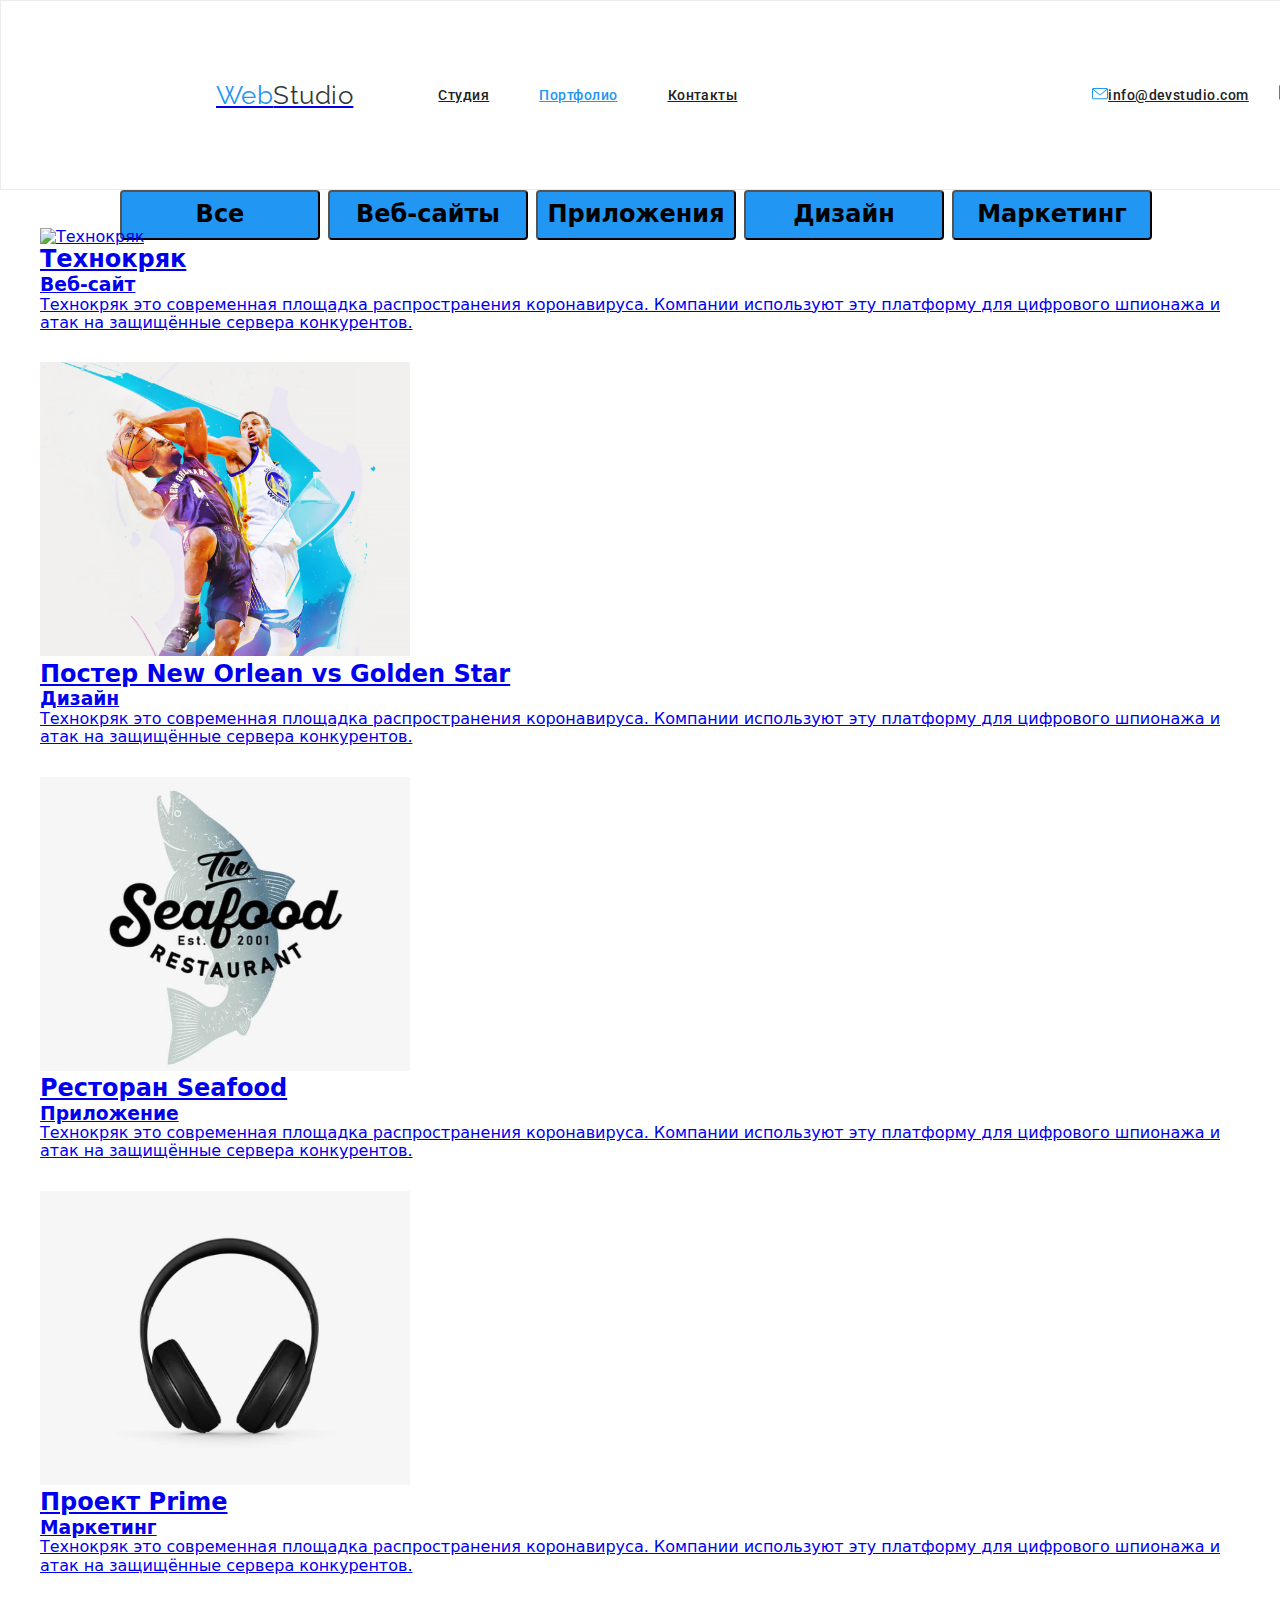
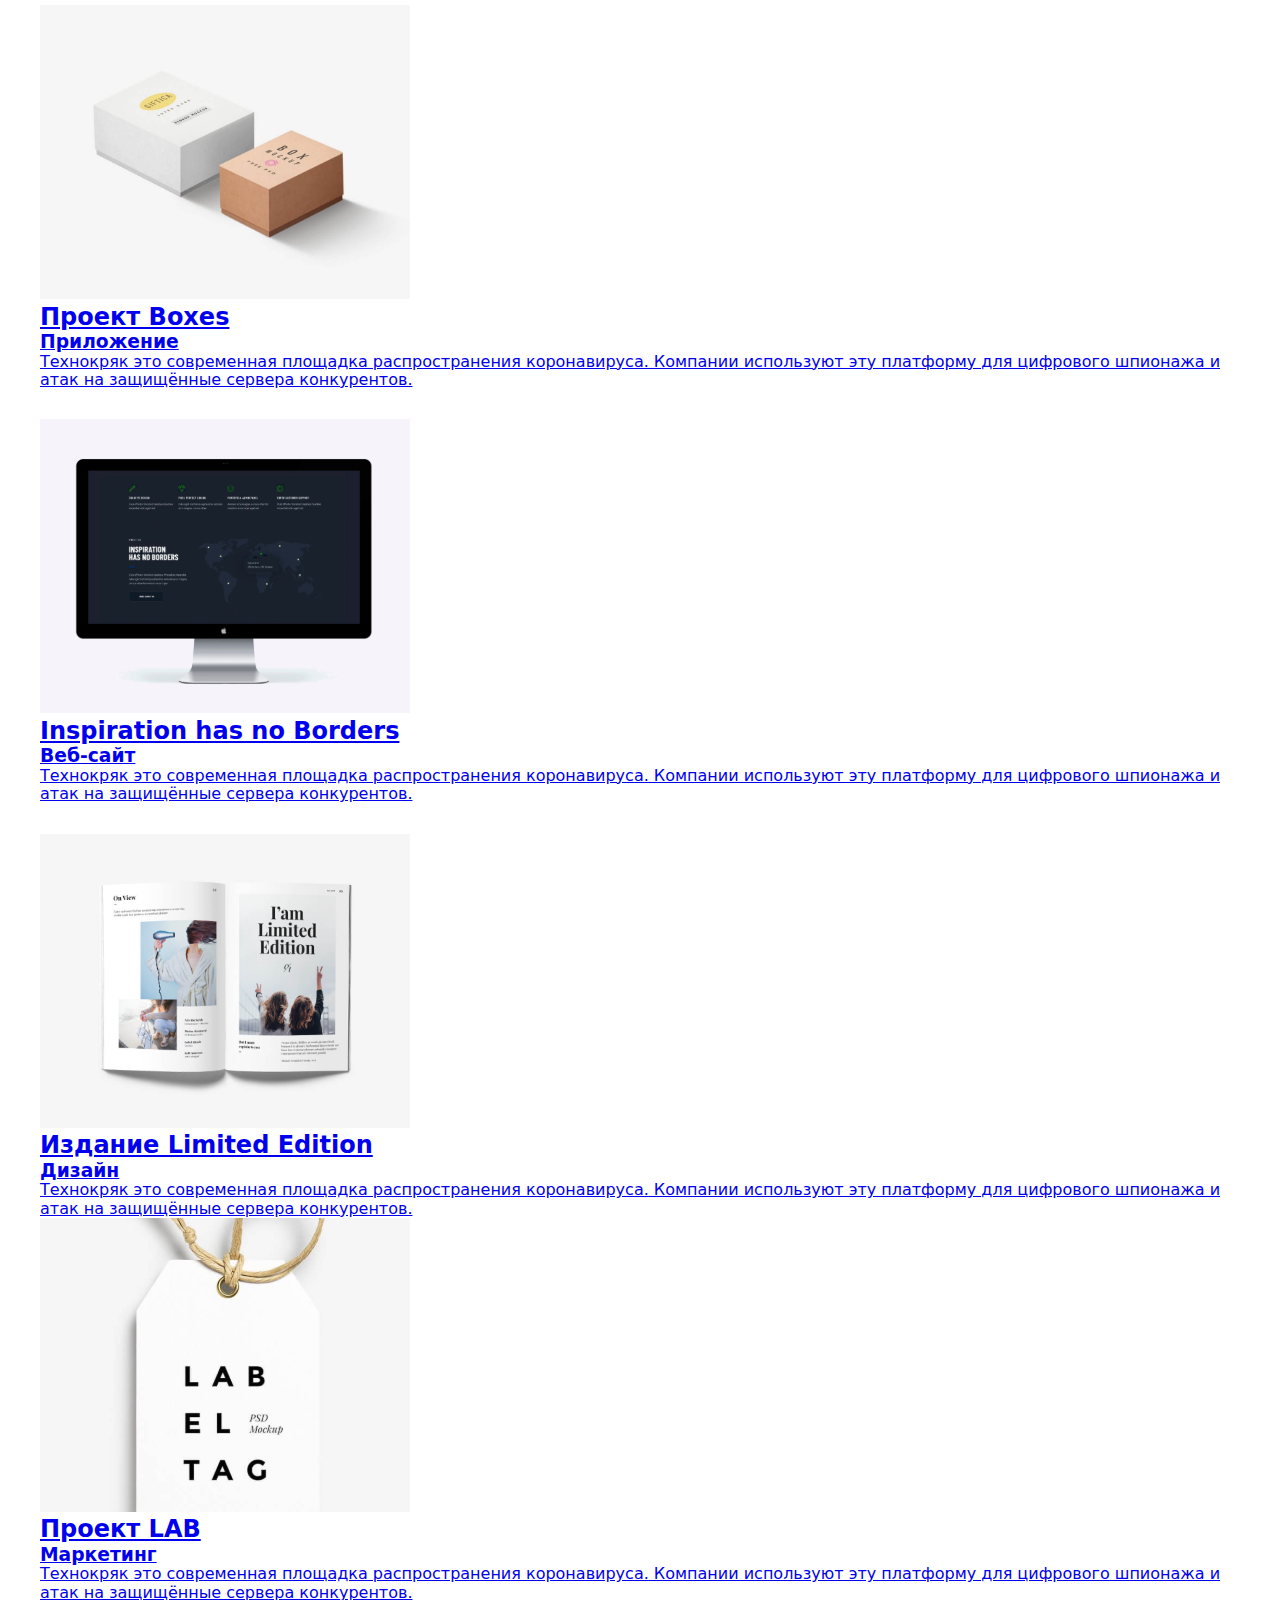
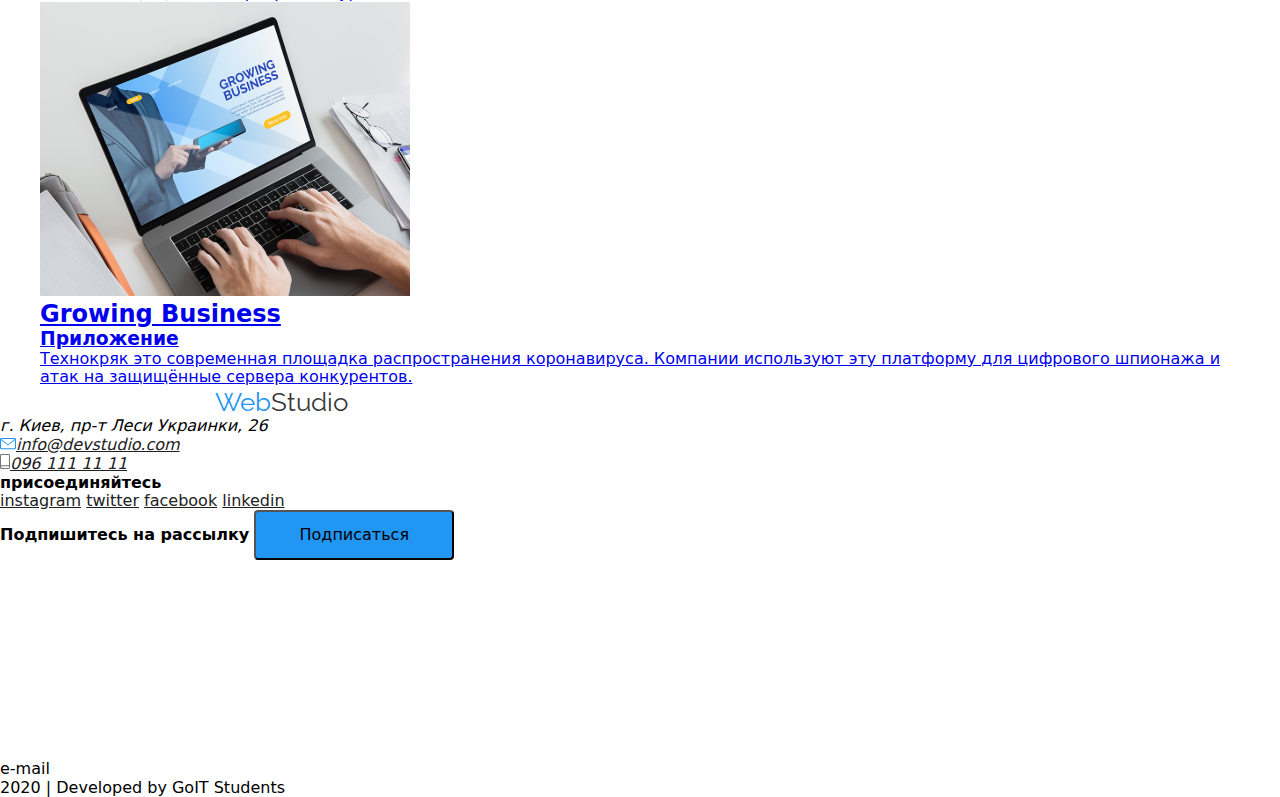
==== portfolio.html @ 836e1d55 "Add files via upload" ====
<!DOCTYPE html>
<html lang="ru">
  <head>
    <meta charset="UTF-8" />
    <meta name="viewport" content="width=device-width, initial-scale=1.0" />
    <title>Document</title>
    <link
      href="https://fonts.googleapis.com/css2?family=Raleway:wght@700&family=Roboto:wght@400;500;700&display=swap"
      rel="stylesheet"
    />
    <link rel="stylesheet" href="./css/styles.css" />
    <link
      rel="stylesheet"
      href="https://cdnjs.cloudflare.com/ajax/libs/modern-normalize/0.6.0/modern-normalize.min.css"
    />
  </head>

  <body class="body">
    <!-- Шапка сайта -->
    <header class="header">
      <nav class="nav">
        <a href="./index.html">
          <p class="web-stydio">
            <span class="web">Web</span><span class="studio">Studio</span>
          </p>
        </a>

        <ul class="site-nav-list">
          <li class="item"><a href="./index.html" class="link">Студия</a></li>
          <li class="item">
            <a href="./portfolio.html" class="link-current">Портфолио</a>
          </li>
          <li class="item">
            <a href="./contact.html" class="link">Контакты</a>
          </li>
        </ul>

        <ul class="contact-list">
          <li class="item">
            <a href="mailto:info@devstudio.com" class="link"
              ><img
                src="./images/envelope_hover.svg"
                alt="envelope"
              />info@devstudio.com
            </a>
          </li>

          <li class="item">
            <a href="tel:+380961111111" class="link"
              ><img src="./images/smartphone.svg" alt="smartphone" />096 111 11
              11
            </a>
          </li>
        </ul>
      </nav>
    </header>

    <main>
      <!-- Навигация -->
      <section class="portfolio-container">
        <!--<h1>Фильтр</h1>-->
        <ul class="port-nav">
          <div class="port-nav-list">
            <li class="list">
              <button class="button">
                <h2>Все</h2>
                <a href="portfolio.html"></a>
              </button>
            </li>
          </div>

          <div class="port-nav-list">
            <li class="list">
              <button class="button">
                <h2>Веб-сайты</h2>
                <a href="portfolio.html"></a>
              </button>
            </li>
          </div>

          <div class="port-nav-list">
            <li class="list">
              <button class="button">
                <h2>Приложения</h2>
                <a href="portfolio.html"></a>
              </button>
            </li>
          </div>

          <div class="port-nav-list">
            <li class="list">
              <button class="button">
                <h2>Дизайн</h2>
                <a href="portfolio.html"></a>
              </button>
            </li>
          </div>

          <div class="port-nav-list">
            <li class="list">
              <button class="button">
                <h2>Маркетинг</h2>
                <a href="portfolio.html"></a>
              </button>
            </li>
          </div>
        </ul>

        <!-- Наши проэкты -->

        <ul class="portfolio-project">
          <div class="portfolio-item">
            <li class="list">
              <a href="portfolio.html">
                <img src="./images/" alt="Технокряк" width="370" />
                <h2>Технокряк</h2>
                <h3>Веб-сайт</h3>
                <p>
                  Технокряк это современная площадка распространения
                  коронавируса. Компании используют эту платформу для цифрового
                  шпионажа и атак на защищённые сервера конкурентов.
                </p>
              </a>
            </li>
          </div>

          <div class="portfolio-item">
            <li class="list" class="portfolio-item">
              <a href="portfolio.html">
                <img
                  src="./images/2New_Orlean_vs_Golden_Star.svg"
                  alt="Постер New Orlean vs Golden Star"
                  width="370"
                />
                <h2>Постер New Orlean vs Golden Star</h2>
                <h3>Дизайн</h3>
                <p>
                  Технокряк это современная площадка распространения
                  коронавируса. Компании используют эту платформу для цифрового
                  шпионажа и атак на защищённые сервера конкурентов.
                </p>
              </a>
            </li>
          </div>

          <div class="portfolio-item">
            <li class="list">
              <a href="portfolio.html">
                <img
                  src="./images/2Seafood.svg"
                  alt="Ресторан Seafood"
                  width="370"
                />
                <h2>Ресторан Seafood</h2>
                <h3>Приложение</h3>
                <p>
                  Технокряк это современная площадка распространения
                  коронавируса. Компании используют эту платформу для цифрового
                  шпионажа и атак на защищённые сервера конкурентов.
                </p>
              </a>
            </li>
          </div>

          <div class="portfolio-item">
            <li class="list">
              <a href="portfolio.html">
                <img src="./images/2Prime.svg" alt="Проект Prime" width="370" />
                <h2>Проект Prime</h2>
                <h3>Маркетинг</h3>
                <p>
                  Технокряк это современная площадка распространения
                  коронавируса. Компании используют эту платформу для цифрового
                  шпионажа и атак на защищённые сервера конкурентов.
                </p>
              </a>
            </li>
          </div>

          <div class="portfolio-item">
            <li class="list">
              <a href="portfolio.html">
                <img src="./images/2Boxes.svg" alt="Проект Boxes" width="370" />
                <h2>Проект Boxes</h2>
                <h3>Приложение</h3>
                <p>
                  Технокряк это современная площадка распространения
                  коронавируса. Компании используют эту платформу для цифрового
                  шпионажа и атак на защищённые сервера конкурентов.
                </p>
              </a>
            </li>
          </div>

          <div class="portfolio-item">
            <li class="list">
              <a href="portfolio.html">
                <img
                  src="./images/2Inspiration_has_no_Borders.svg"
                  alt="Inspiration has no Borders"
                  width="370"
                />
                <h2>Inspiration has no Borders</h2>
                <h3>Веб-сайт</h3>
                <p>
                  Технокряк это современная площадка распространения
                  коронавируса. Компании используют эту платформу для цифрового
                  шпионажа и атак на защищённые сервера конкурентов.
                </p>
              </a>
            </li>
          </div>

          <div class="portfolio-item">
            <li class="list">
              <a href="portfolio.html">
                <img
                  src="./images/2Limited_Edition.svg"
                  alt="Издание Limited Edition"
                  width="370"
                />
                <h2>Издание Limited Edition</h2>
                <h3>Дизайн</h3>
                <p>
                  Технокряк это современная площадка распространения
                  коронавируса. Компании используют эту платформу для цифрового
                  шпионажа и атак на защищённые сервера конкурентов.
                </p>
              </a>
            </li>
          </div>

          <div class="portfolio-item">
            <li class="list">
              <a href="portfolio.html">
                <img src="/images/2LAB.svg" alt="Проект LAB" width="370" />
                <h2>Проект LAB</h2>
                <h3>Маркетинг</h3>
                <p>
                  Технокряк это современная площадка распространения
                  коронавируса. Компании используют эту платформу для цифрового
                  шпионажа и атак на защищённые сервера конкурентов.
                </p>
              </a>
            </li>
          </div>

          <div class="portfolio-item">
            <li class="list" class="portfolio-item">
              <a href="portfolio.html">
                <img
                  src="./images/2Growing_Business.svg"
                  alt="Growing Business"
                  width="370"
                />
                <h2>Growing Business</h2>
                <h3>Приложение</h3>
                <p>
                  Технокряк это современная площадка распространения
                  коронавируса. Компании используют эту платформу для цифрового
                  шпионажа и атак на защищённые сервера конкурентов.
                </p>
              </a>
            </li>
          </div>
        </ul>
      </section>
    </main>

    <!-- Футер -->
    <footer>
      <section>
        <p class="web-stydio">
          <span class="web">Web</span><span class="studio">Studio</span>
        </p>
        <address class="address">
          г. Киев, пр-т Леси Украинки, 26 <br />
        </address>
        <address>
          <ul>
            <li class="list">
              <a href="mailto:info@devstudio.com" class="link"
                ><img
                  src="./images/envelope_hover.svg"
                  alt="envelope"
                />info@devstudio.com
              </a>
            </li>
          </ul>
          <ul>
            <li class="list">
              <a href="tel:+380961111111" class="link"
                ><img src="./images/smartphone.svg" alt="smartphone" />096 111
                11 11
              </a>
            </li>
          </ul>
        </address>
      </section>
      <section class="social">
        <b>присоединяйтесь</b>
        <div>
          <ul>
            <li class="list">
              <a
                href="https://www.instagram.com/"
                class="link"
                aria-label="instagram link"
                >instagram</a
              >
              <a
                href="https://twitter.com/"
                class="link"
                aria-label="twitter link"
                >twitter</a
              >
              <a
                href="https://facebook.com/"
                class="link"
                aria-label="facebook link"
                >facebook</a
              >
              <a
                href="https://linkedin.com/"
                class="link"
                aria-label="linkedin link"
                >linkedin</a
              >
            </li>
          </ul>
        </div>
      </section>
      <section class="e-mail input">
        <b>Подпишитесь на рассылку</b>
        <button class="button">
          Подписаться
        </button>
        <div>
          <form>e-mail</form>
        </div>
      </section>
      <p>2020 | Developed by GoIT Students</p>
    </footer>
  </body>
</html>
---- css/styles.css ----
* {
  margin: 0;
  padding: 0;
  box-sizing: border-box;
}

:root {
  --primary-text-color: #000000cc;
  --text-title-color: #757575;
  --accent-text-color: #2196f3;
}

/*navigation styles*/

.nav {
  display: flex;
  align-items: center;
}

.list {
  list-style: none;
}

.site-nav-list {
  display: flex;
  margin-left: 85px;
  margin-top: 32px;
  margin-bottom: 32px;
}

.site-nav-list .item {
  margin-right: 50px;
}

.site-nav-list .item :last-child {
  margin-right: 0;
}

.site-nav-list .link {
  display: block;
  margin-top: 32px;
  margin-bottom: 32px;
}

.contact-list {
  display: flex;
  margin-left: auto;
  margin-right: 215px;
  margin-top: 32px;
  margin-bottom: 32px;
}

.contact-list .item + .item {
  margin-left: 30px;
}

.contact-list .link {
  display: block;
  margin-top: 32px;
  margin-bottom: 32px;
}

.web-stydio {
  display: flex;
  margin-left: 215px;
}

.header {
  background-color: #fff;
  color: var(--primary-text-color);
  font-family: "Roboto", sans-serif;
  letter-spacing: 0.03em;
  align-items: center;
  line-height: 80px;
  padding-top: 0;
  width: 1600px;
  border: 1px solid #ececec;
}

/*.header {
  align-items: center;
  line-height: 60px;
  padding-top: 20;
}*/

.web,
.studio {
  color: var(--accent-text-color);
  font-family: Raleway;
  font-size: 26px;
  line-height: 1.19;
}

.studio {
  color: var(--primary-text-color);
}

/* site-nav style */
.title-text {
  color: var(--text-title-color);
}

.site-nav-list,
.contact-list {
  font-weight: 500;
  font-size: 14px;
  line-height: 1.14;
  list-style: none;
  align-items: center;
  line-height: 60px;
  padding-top: 0;
}

.section {
  list-style: none;
  padding-top: 94px;
  width: 1170px;
  margin-left: 215px;
  margin-right: 215px;
}

.link {
  color: #212121;
}

.link:hover,
.link:focus {
  color: var(--accent-text-color);
}

.link-current {
  color: var(--accent-text-color);
}

.contact {
  color: var(--text-title-color);
}

/* hero */

.hero {
  width: 1600px;
  height: 600px;
  background-image: url(/images/Header.png);
  background-repeat: round;
  text-align: center;
}

.hero-title,
.title {
  color: #b9a4a4;
  text-align: center;
}

.hero-title {
  font-family: Roboto;
  font-style: normal;
  font-weight: 900;
  font-size: 44px;
  line-height: 1.4;
  letter-spacing: 0.06em;
  text-transform: uppercase;
  padding-top: 200px;
  padding-bottom: 30px;
}

/* main */

/* Skill's */

.skils-list {
  display: flex;
}

.skils-list .item {
  width: 270px;
}

/* Project's */

.projects-list {
  display: flex;
  width: 1170px;
}

.projects-list .list {
  width: 370;
  margin-right: 30px;
}

.projects-list :last-child {
  margin-right: 0px;
}

/*.title-hover {
  text-decoration: none;
  height: 70px;
}

.title-hover :hover,
.title-hover :focus {
  background: rgba(47, 48, 58, 0.8);
}
*/

/* Team */

.team-list {
  display: flex;
  width: 1170px;
}

.team-list .list {
  width: 270;
  margin-right: 30px;
}

.team-list :last-child {
  margin-right: 0px;
}

/* Customers */

.customers-list {
  display: flex;
  width: 1170px;
  justify-content: space-between;
}

.customers-list .list {
  width: 170;
  margin-right: 30px;
}

.customers-list :last-child {
  margin-right: 0px;
}

.section-title {
  color: #212121;
  font-family: Roboto;
  font-style: normal;
  font-weight: bold;
  font-size: 36px;
  line-height: 1.2;
  text-align: center;
  letter-spacing: 0.03em;
  margin-bottom: 50px;
}

.title {
  font-family: Roboto;
  font-style: normal;
  font-weight: bold;
  font-size: 14px;
  line-height: 1.14;
  letter-spacing: 0.03em;
  text-transform: uppercase;
}

.transition {
  color: #afb1b8;
}

.transition:hover,
.transition:focus {
  color: var(--accent-text-color);
}

.button {
  font-family: inherit;
  background-color: var(--accent-text-color);
  width: 200px;
  height: 50px;
  border-radius: 4px;
  margin-bottom: 200px;
}

.button-text {
  align-items: center;
  text-align: center;
  letter-spacing: 0.06em;
  padding: 10px 32px;
  color: #ffffff;
}

.button > .button-text:hover,
.button > .button-text:focus {
  color: #0925a3;
}

/* footer */
.footerr {
  background-color: #2f303a;
  color: var(--primary-text-color);
}

/* portfolio */

.port-nav {
  display: flex;
  justify-content: center;
}

.port-nav-list {
  height: 38px;
  margin-right: 8px;
}

.portfolio-container {
  width: 1230px;
  padding-left: 15px;
  padding-right: 15px;
  margin-left: auto;
  margin-right: auto;
}

.portfolio-project {
  display: flex;
  flex-wrap: wrap;
}

.portfolio-project :nth-child(3n) {
  margin-right: 0px;
}

.portfolio-project :nth-last-child(-n + 3) {
  margin-bottom: 0px;
}

.portfolio-item {
  width: calc((100%-60px) / 3);
  margin-bottom: 30px;
}
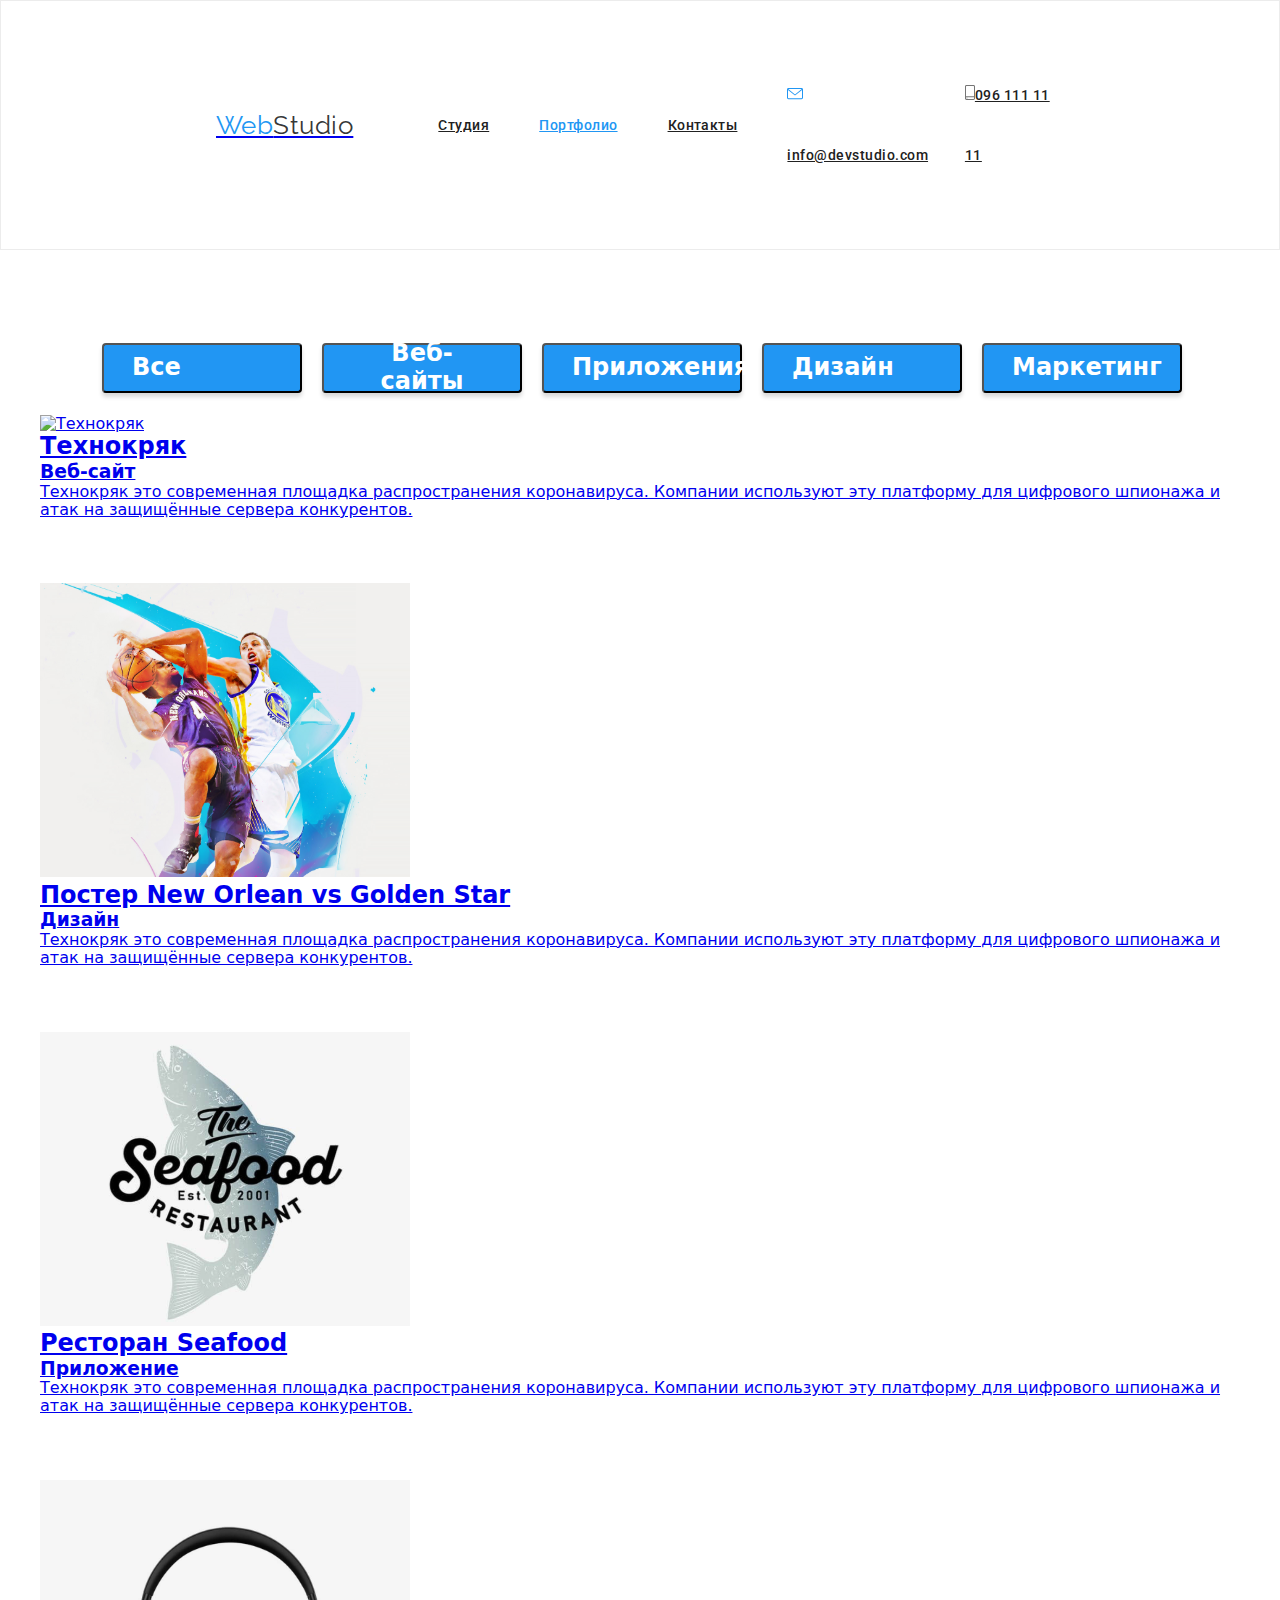
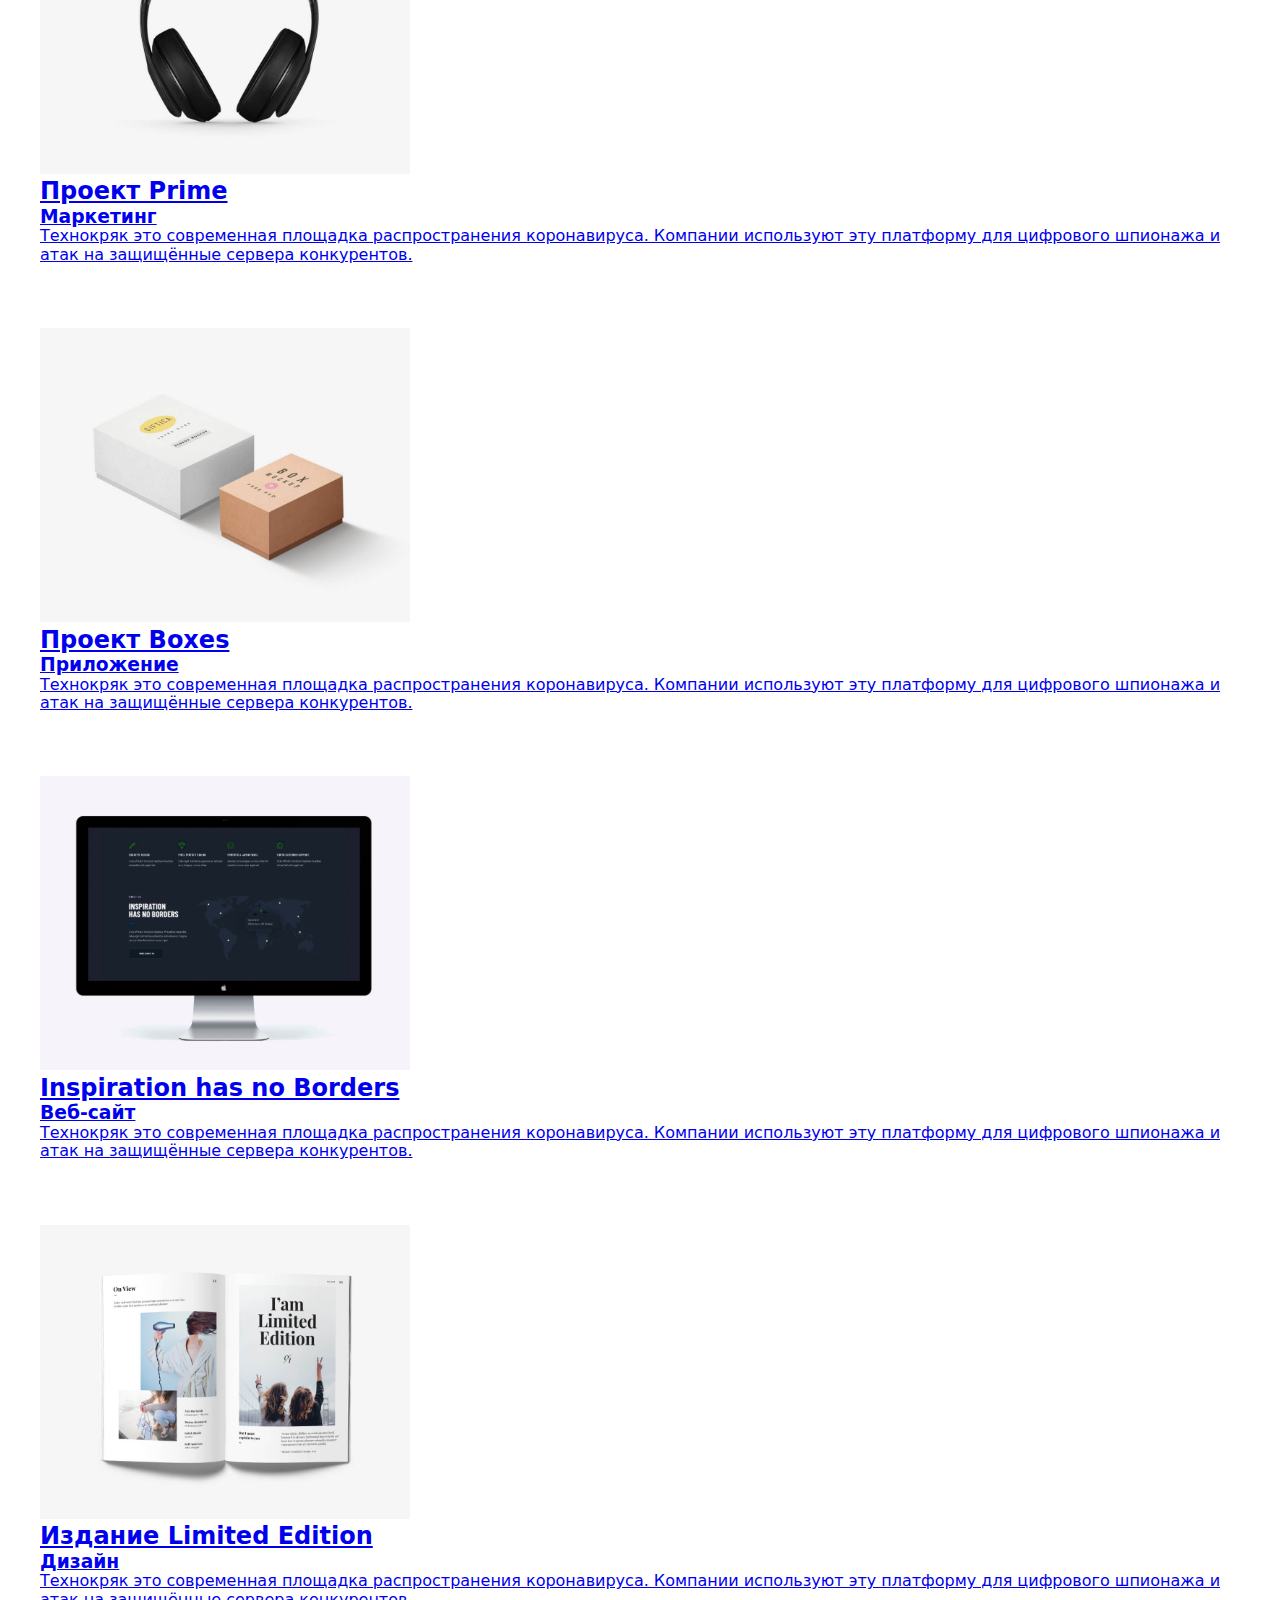
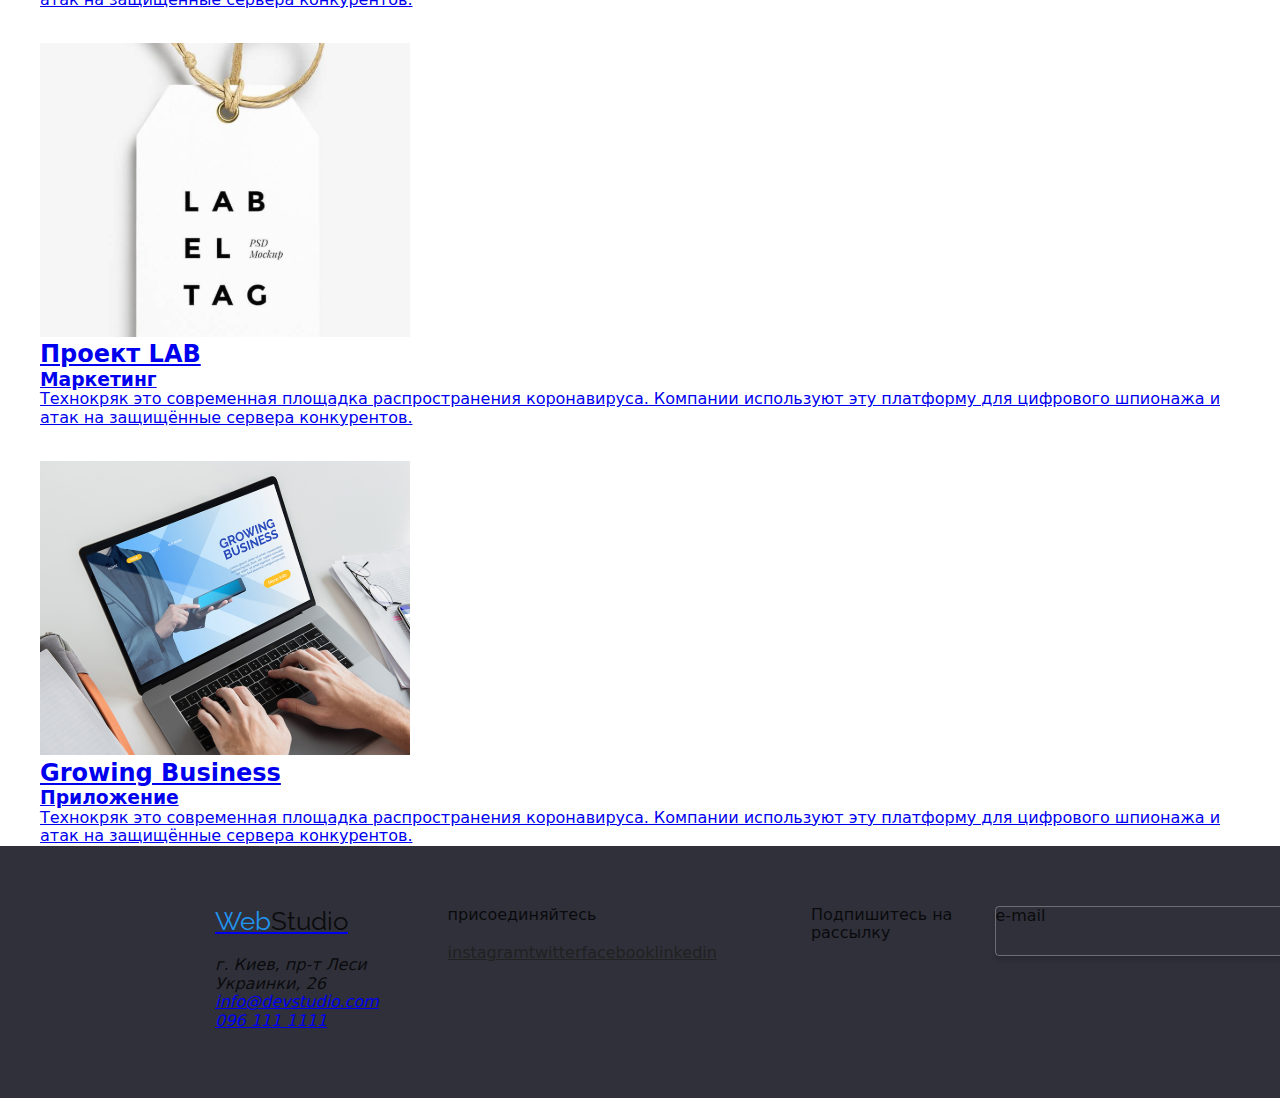
==== commit 51a6b16e: "Add files via upload" ====
--- a/portfolio.html
+++ b/portfolio.html
@@ -268,78 +268,65 @@
     </main>
 
     <!-- Футер -->
-    <footer>
-      <section>
-        <p class="web-stydio">
-          <span class="web">Web</span><span class="studio">Studio</span>
-        </p>
-        <address class="address">
-          г. Киев, пр-т Леси Украинки, 26 <br />
-        </address>
-        <address>
-          <ul>
-            <li class="list">
-              <a href="mailto:info@devstudio.com" class="link"
-                ><img
-                  src="./images/envelope_hover.svg"
-                  alt="envelope"
-                />info@devstudio.com
-              </a>
-            </li>
-          </ul>
-          <ul>
-            <li class="list">
-              <a href="tel:+380961111111" class="link"
-                ><img src="./images/smartphone.svg" alt="smartphone" />096 111
-                11 11
-              </a>
-            </li>
-          </ul>
-        </address>
-      </section>
-      <section class="social">
-        <b>присоединяйтесь</b>
-        <div>
-          <ul>
-            <li class="list">
-              <a
-                href="https://www.instagram.com/"
-                class="link"
-                aria-label="instagram link"
-                >instagram</a
-              >
-              <a
-                href="https://twitter.com/"
-                class="link"
-                aria-label="twitter link"
-                >twitter</a
-              >
-              <a
-                href="https://facebook.com/"
-                class="link"
-                aria-label="facebook link"
-                >facebook</a
-              >
-              <a
-                href="https://linkedin.com/"
-                class="link"
-                aria-label="linkedin link"
-                >linkedin</a
-              >
-            </li>
-          </ul>
-        </div>
-      </section>
-      <section class="e-mail input">
-        <b>Подпишитесь на рассылку</b>
-        <button class="button">
-          Подписаться
-        </button>
-        <div>
-          <form>e-mail</form>
-        </div>
-      </section>
-      <p>2020 | Developed by GoIT Students</p>
+    <footer class="footer">
+      <div class="footer-main">
+        <section class="section-main">
+          <a href="./index.html">
+            <p class="web-stydio">
+              <span class="web">Web</span><span class="studio">Studio</span>
+            </p>
+          </a>
+          <address class="address">
+            г. Киев, пр-т Леси Украинки, 26 <br />
+            <a href="mailto:info@devstudio.com">info@devstudio.com</a><br />
+            <a href="tel:+380961111111">096 111 1111</a>
+          </address>
+        </section>
+        <section class="social">
+          <p>присоединяйтесь</p>
+          <div>
+            <ul class="so-li-fu">
+              <li class="list">
+                <a
+                  href="https://www.instagram.com/"
+                  class="link"
+                  aria-label="instagram link"
+                  >instagram</a
+                >
+                <a
+                  href="https://twitter.com/"
+                  class="link"
+                  aria-label="twitter link"
+                  >twitter</a
+                >
+                <a
+                  href="https://facebook.com/"
+                  class="link"
+                  aria-label="facebook link"
+                  >facebook</a
+                >
+                <a
+                  href="https://linkedin.com/"
+                  class="link"
+                  aria-label="linkedin link"
+                  >linkedin</a
+                >
+              </li>
+            </ul>
+          </div>
+        </section>
+        <section class="e-mail-input">
+          <div class="e-mail-text">
+            <p>Подпишитесь на рассылку</p>
+          </div>
+          <div class="e-mail">
+            <form>e-mail</form>
+          </div>
+          <button class="button-footer">
+            Подписаться
+          </button>
+        </section>
+      </div>
     </footer>
   </body>
 </html>
--- a/css/styles.css
+++ b/css/styles.css
@@ -18,6 +18,7 @@
 }
 
 .list {
+  display: flex;
   list-style: none;
 }
 
@@ -73,7 +74,6 @@
   align-items: center;
   line-height: 80px;
   padding-top: 0;
-  width: 1600px;
   border: 1px solid #ececec;
 }
 
@@ -139,16 +139,25 @@
 /* hero */
 
 .hero {
-  width: 1600px;
   height: 600px;
-  background-image: url(/images/Header.png);
-  background-repeat: round;
+  max-width: 1600px;
+  margin-left: auto;
+  margin-right: auto;
+  background-image: linear-gradient(
+      to right,
+      rgba(47, 48, 58, 0.8),
+      rgba(47, 48, 58, 0.8)
+    ),
+    url(../images/Header.jpg);
+  background-repeat: no-repeat;
   text-align: center;
+  background-position: center;
+  background-size: cover;
 }
 
 .hero-title,
 .title {
-  color: #b9a4a4;
+  color: #ffffff;
   text-align: center;
 }
 
@@ -267,32 +276,45 @@
   color: var(--accent-text-color);
 }
 
-.button {
+.button,
+.button-footer {
+  display: inline-flex;
   font-family: inherit;
-  background-color: var(--accent-text-color);
   width: 200px;
   height: 50px;
   border-radius: 4px;
-  margin-bottom: 200px;
-}
-
-.button-text {
+  box-shadow: 0px 4px 4px rgba(0, 0, 0, 0.15);
+  align-items: center;
+  padding: 10px 28px;
+  background-color: #2196f3;
+  color: #fff;
+  text-decoration: none;
+  cursor: pointer;
+  margin-left: 12px;
+}
+
+.button-text /*{
   align-items: center;
   text-align: center;
   letter-spacing: 0.06em;
   padding: 10px 32px;
   color: #ffffff;
-}
-
-.button > .button-text:hover,
-.button > .button-text:focus {
-  color: #0925a3;
-}
-
-/* footer */
-.footerr {
-  background-color: #2f303a;
-  color: var(--primary-text-color);
+}*/
+
+.button :hover,
+.button :focus,
+.button-footer:hover,
+.button-footer :focus {
+  background-color: #0925a3;
+}
+
+.button-footer::after {
+  content: "";
+  width: 20px;
+  height: 20px;
+  background-image: url("../images/icon-send.svg");
+  background-size: contain;
+  margin-left: 10px;
 }
 
 /* portfolio */
@@ -305,6 +327,7 @@
 .port-nav-list {
   height: 38px;
   margin-right: 8px;
+  margin-top: 93px;
 }
 
 .portfolio-container {
@@ -331,4 +354,49 @@
 .portfolio-item {
   width: calc((100%-60px) / 3);
   margin-bottom: 30px;
-}
+  margin-top: 34px;
+}
+
+/* footer */
+.footer {
+  background-color: #2f303a;
+  color: var(--primary-text-color);
+  position: absolute;
+  height: 252px;
+  align-items: center;
+}
+
+.footer-main {
+  display: flex;
+  flex-direction: row;
+  margin-top: 60px;
+}
+
+.address {
+  margin-left: 215px;
+  margin-top: 20px;
+}
+
+.social {
+  margin-left: 69px;
+  margin-right: 94px;
+}
+
+.so-li-fu {
+  margin-top: 20px;
+}
+
+.e-mail-input {
+  display: flex;
+  justify-content: end;
+  margin-right: 215px;
+}
+
+.e-mail {
+  width: 358px;
+  height: 50px;
+  border: 1px solid rgba(255, 255, 255, 0.3);
+  box-sizing: border-box;
+  box-shadow: 0px 4px 4px rgba(0, 0, 0, 0.15);
+  border-radius: 4px;
+}
